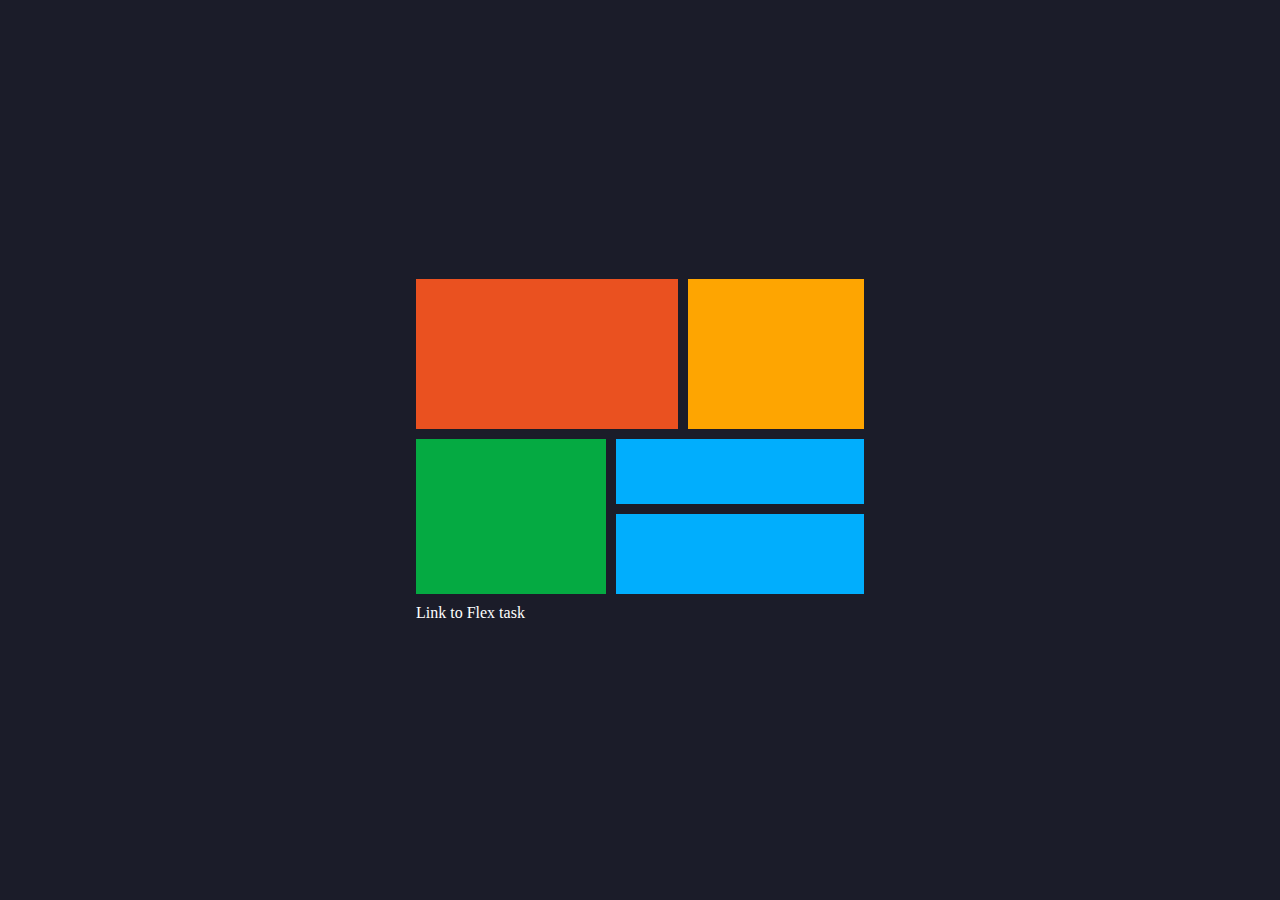
==== grid.html @ a6729c3d "flex & grid" ====
<!DOCTYPE html>
<html lang="en">
<head>
    <meta charset="UTF-8">
    <meta http-equiv="X-UA-Compatible" content="IE=edge">
    <link rel="stylesheet" href="styles/grid.css" />
    <meta name="viewport" content="width=device-width, initial-scale=1.0">
    <title>Grid Task</title>
</head>
<body>
    <main>
        <!-- link to the flex task -->
        <a href="index.html">Link to Flex task</a>
        <!-- red box -->
        <div class="box-a"></div>
        <!-- yellow box -->
        <div class="box-b"></div>
        <!-- green box -->
        <div class="box-c"></div>
        <!-- upper blue box -->
        <div class="box-d"></div>
        <!-- lower blue box -->
        <div class="box-e"></div>
    </main>    
</body>
</html>
---- styles/grid.css ----
/* variables for the document */
:root {

    --clr-background: #1b1c29;
    --clr-yellow: #fea501;
    --clr-blue: #01aefd;
    --clr-red: #ea5120;
    --clr-green: #05aa42;
}


/* general styling */
* {
    margin: 0;
    padding: 0;
    box-sizing: border-box;
}

body {
    place-items: center;
    height: 100vh;
    display: grid;
    background-color: var(--clr-background);
}
main {
    display: grid;
    grid-template-areas: 
    "a a a a b"
    "c c d d d"
    "c c e e e";
    gap: 10px;
    width: 35%;
    margin: auto;
}

main div {
    padding: 40px;
}

a {
    color: white;
    text-decoration: none;
}

a:hover {
    text-decoration: underline;
}

/* custom styling */
.box-a {
    background-color: var(--clr-red);
    grid-area: a;
}

.box-b {
    background-color: var(--clr-yellow);
    grid-area: b;
}

.box-c {
    background-color: var(--clr-green);
    grid-area: c;
}

.box-d {
    background-color: var(--clr-blue);
    grid-area: d;
}

.box-e {
    background-color: var(--clr-blue);
    grid-area: e;
}

.box-a,
.box-b {
    padding: 75px;
}

.box-d {
    padding-top: 25px;
}
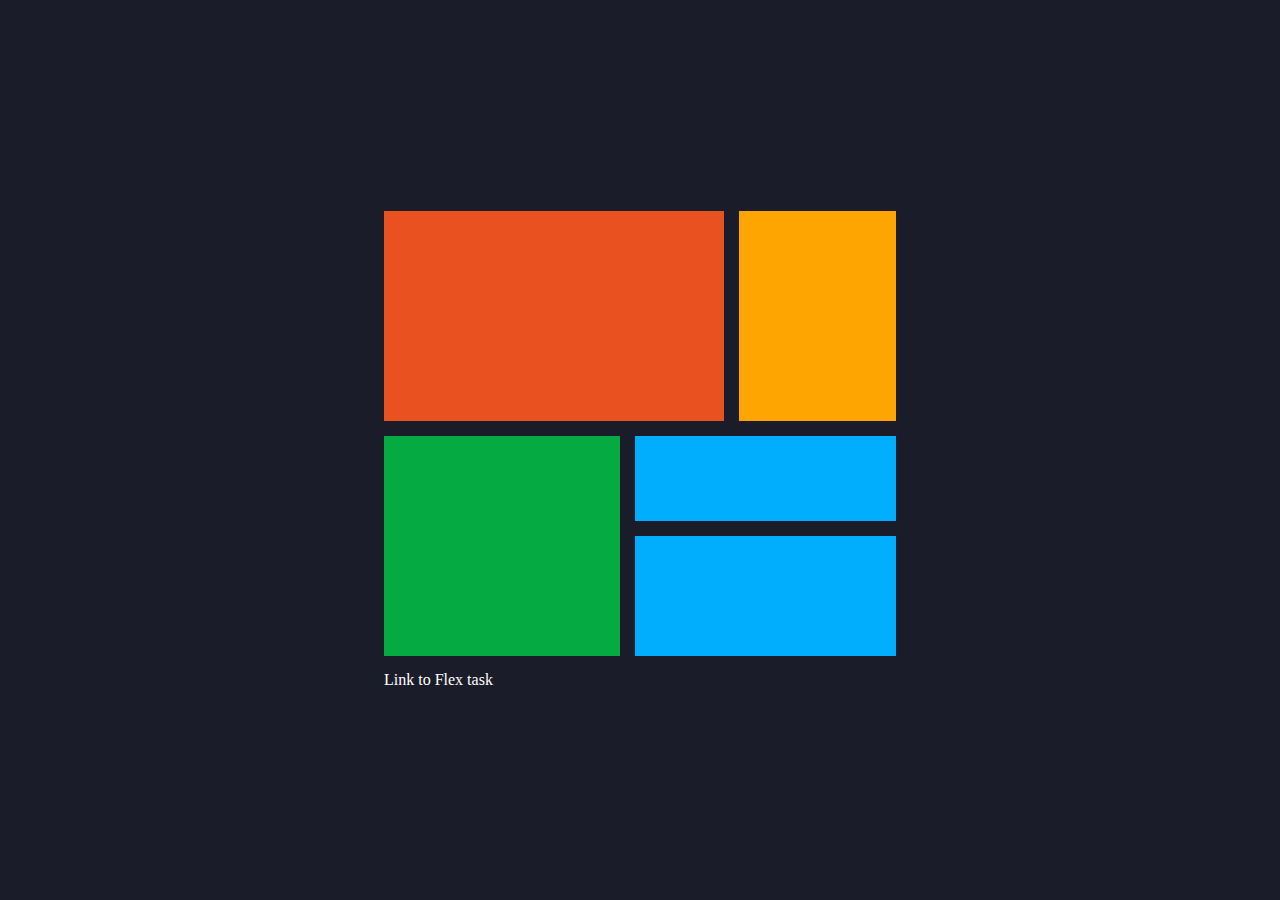
==== commit 92dc15e4: "links added" ====
--- a/grid.html
+++ b/grid.html
@@ -7,20 +7,22 @@
     <meta name="viewport" content="width=device-width, initial-scale=1.0">
     <title>Grid Task</title>
 </head>
-<body>
-    <main>
-        <!-- link to the flex task -->
-        <a href="index.html">Link to Flex task</a>
-        <!-- red box -->
-        <div class="box-a"></div>
-        <!-- yellow box -->
-        <div class="box-b"></div>
-        <!-- green box -->
-        <div class="box-c"></div>
-        <!-- upper blue box -->
-        <div class="box-d"></div>
-        <!-- lower blue box -->
-        <div class="box-e"></div>
-    </main>    
-</body>
+    <body>
+        <main>
+            <!-- link to the flex task -->
+            <a href="index.html">
+                Link to Flex task
+            </a>
+            <!-- red box -->
+            <div class="box-a"></div>
+            <!-- yellow box -->
+            <div class="box-b"></div>
+            <!-- green box -->
+            <div class="box-c"></div>
+            <!-- upper blue box -->
+            <div class="box-d"></div>
+            <!-- lower blue box -->
+            <div class="box-e"></div>
+        </main>    
+    </body>
 </html>--- a/styles/grid.css
+++ b/styles/grid.css
@@ -28,13 +28,13 @@
     "a a a a b"
     "c c d d d"
     "c c e e e";
-    gap: 10px;
-    width: 35%;
+    gap: 15px;
+    width: 40%;
     margin: auto;
 }
 
 main div {
-    padding: 40px;
+    padding: 60px;
 }
 
 a {
@@ -72,11 +72,15 @@
     grid-area: e;
 }
 
-.box-a,
-.box-b {
-    padding: 75px;
+.box-a{
+    padding-right: -30px;
+    padding-top: 150px;
 }
 
 .box-d {
     padding-top: 25px;
 }
+
+/* .box-b{
+    padding-right: 20px;
+} */
